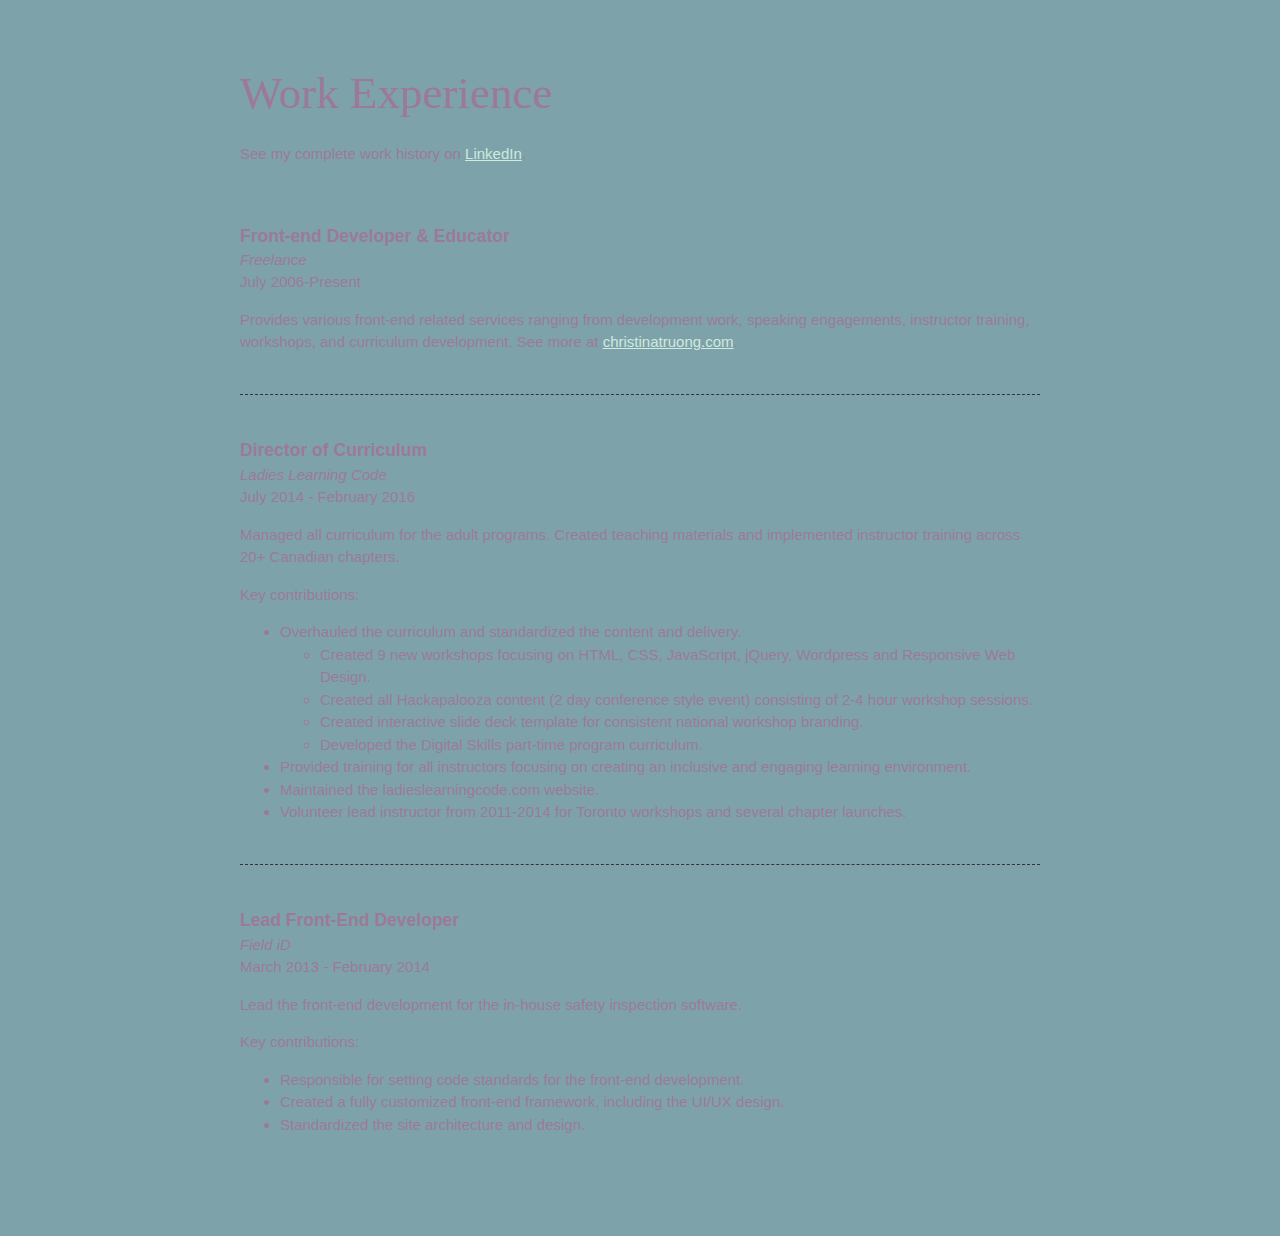
==== work.html @ 98faa74a "Part 2 Challenge" ====
<!-- ****************  WORK EXPERIENCE  ******************** -->
<!DOCTYPE html>
<html lang="en">
  <head>
 <link rel="stylesheet" href="css/experience.css">
  </head>

      <section class="work-experience">
        <div class="content-wrap item-details divider">
          <h2>Work Experience</h2>
          <p>See my complete work history on <a href="https://www.linkedin.com/in/christinatruong/">LinkedIn</a>.</p>

          <!-- Job 1 -->
          <section class="job-item">
            <div class="job-details">
              <h3>Front-end Developer & Educator</h3>
              <p>Freelance</p>
              <p>July 2006-Present</p>
            </div>
            <div class="job-summary">
              <p>Provides various front-end related services ranging from development work, speaking engagements, instructor training, workshops, and curriculum development. See more at  <a href="http://christinatruong.com">christinatruong.com</a>.</p>
            </div>
          </section>

          <!-- Job 2 -->
          <section class="job-item">
            <div class="job-details">
              <h3>Director of Curriculum</h3>
              <p>Ladies Learning Code</p>
              <p>July 2014 - February 2016</p>
            </div>
            <div class="job-summary">
              <p>Managed all curriculum for the adult programs. Created teaching materials and implemented instructor training across 20+ Canadian chapters.</p>
              <p>Key contributions:</p>
              <ul>
                <li>Overhauled the curriculum and standardized the content and delivery.
                  <ul>
                    <li>Created 9 new workshops focusing on HTML, CSS, JavaScript, jQuery, Wordpress and Responsive Web Design.</li>
                    <li>Created all Hackapalooza content (2 day conference style event) consisting of 2-4 hour workshop sessions.</li>
                    <li>Created interactive slide deck template for consistent national workshop branding.</li>
                    <li>Developed the Digital Skills part-time program curriculum.</li>
                  </ul>
                </li>
                <li>Provided training for all instructors focusing on creating an inclusive and engaging learning environment.</li>
                <li>Maintained the ladieslearningcode.com website.</li>
                <li>Volunteer lead instructor from 2011-2014 for Toronto workshops and several chapter launches.</li>
              </ul>
            </div>
          </section>

          <!-- Job 3 -->
          <section class="job-item">
            <div class="job-details">
              <h3>Lead Front-End Developer</h3>
              <p>Field iD</p>
              <p>March 2013 - February 2014</p>
            </div>
            <div class="job-summary">
              <p>Lead the front-end development for the in-house safety inspection software.</p>
              <p>Key contributions:</p>
              <ul>
                <li>Responsible for setting code standards for the front-end development.</li>
                <li>Created a fully customized front-end framework, including the UI/UX design.</li>
                <li>Standardized the site architecture and design.</li>
              </ul>
            </div>
          </section>
        </div>
      </section>
---- css/experience.css ----
/* Global styles
------------------------------------*/
html {
  box-sizing: border-box;
}
*, *:before, *:after {
  box-sizing: inherit;
}

body {
  color: #9C7A97; /*purple */
  margin: 0;
  padding: 0;
  font-family: 'Montserrat', sans-serif;
  font-size: 15px;
  line-height: 1.5;
}
img {
  width: 300px;
}
a {
  color: #D0EADD; /*white-ish*/
}
a:hover {
  text-decoration: none;
}
h1 {
  font-size: 100px;
  line-height: 1;
}
h2 {
  font-size: 45px;
}
h1, h2 {
  font-family: 'Inria Serif', serif;
  font-weight: 400;
  margin: 0;
}
.content-wrap {
  max-width: 800px;
  width: 85%;
  margin: 0 auto;
  padding: 60px 0;
}
h3 {
  margin-bottom: 0;
}
.item-details h3 + p {
  font-style: italic;
}
.item-details h3 ~ p {
  margin: 0;
}
.divider > section {
  border-bottom: 1px dashed #343434;
  padding: 25px 0;
}
.divider > section:last-of-type {
  border-bottom: none;
}

/* Work Experience
------------------------------------*/
.work-experience {
  background: #7EA2AA;
}
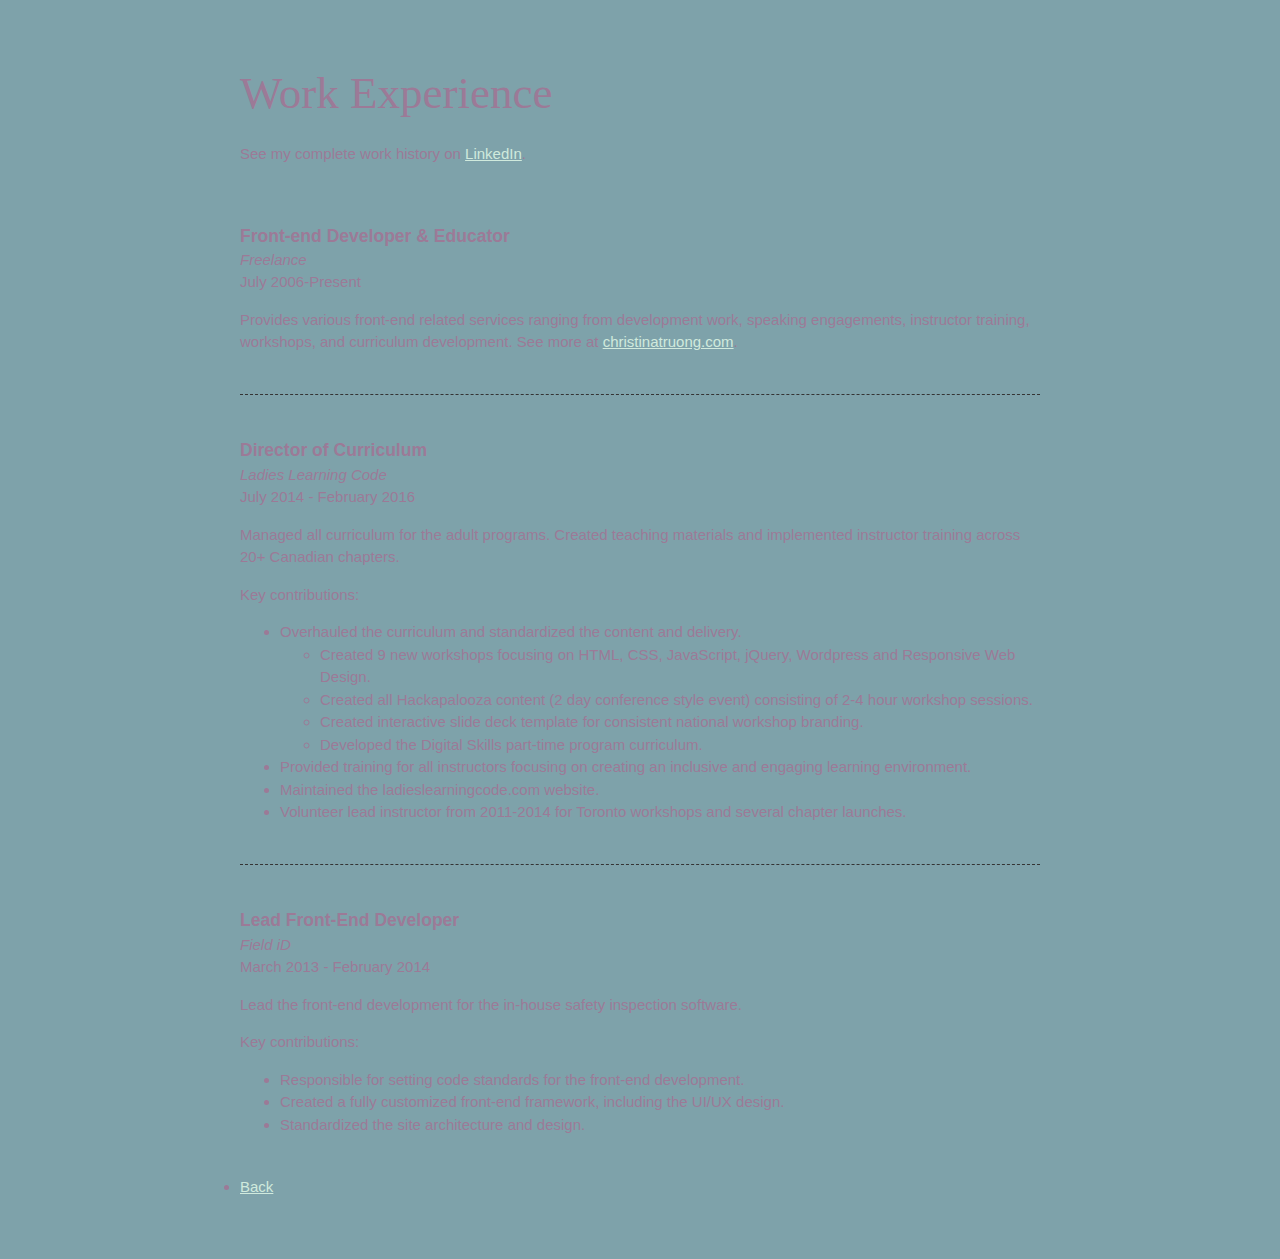
==== commit 73091822: "Image gallery" ====
--- a/work.html
+++ b/work.html
@@ -3,7 +3,7 @@
 <html lang="en">
   <head>
  <link rel="stylesheet" href="css/experience.css">
-  </head>
+</head>
 
       <section class="work-experience">
         <div class="content-wrap item-details divider">
@@ -65,5 +65,6 @@
               </ul>
             </div>
           </section>
+                <li><a class="btn" href="index.html" target="_blank">Back</a></li>
         </div>
       </section>
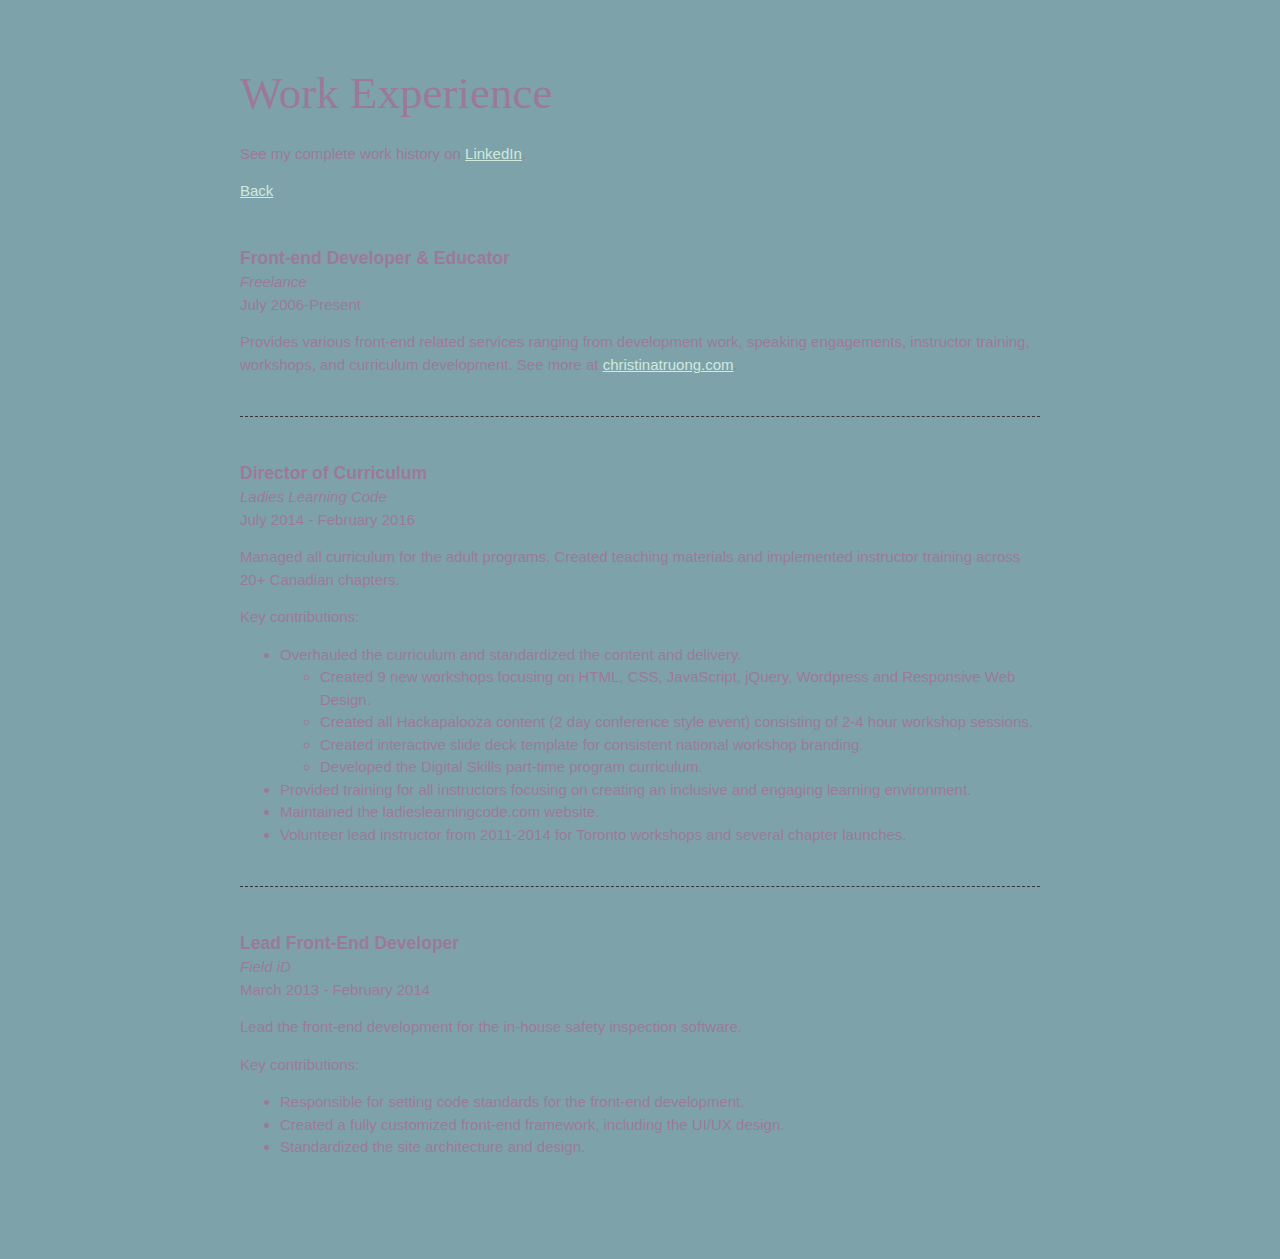
==== commit c03beb19: "Final fix" ====
--- a/work.html
+++ b/work.html
@@ -5,10 +5,12 @@
  <link rel="stylesheet" href="css/experience.css">
 </head>
 
+    <body>
       <section class="work-experience">
         <div class="content-wrap item-details divider">
           <h2>Work Experience</h2>
           <p>See my complete work history on <a href="https://www.linkedin.com/in/christinatruong/">LinkedIn</a>.</p>
+          <a class="btn" href="index.html" target="_blank">Back</a>
 
           <!-- Job 1 -->
           <section class="job-item">
@@ -65,6 +67,6 @@
               </ul>
             </div>
           </section>
-                <li><a class="btn" href="index.html" target="_blank">Back</a></li>
         </div>
       </section>
+    </body>
